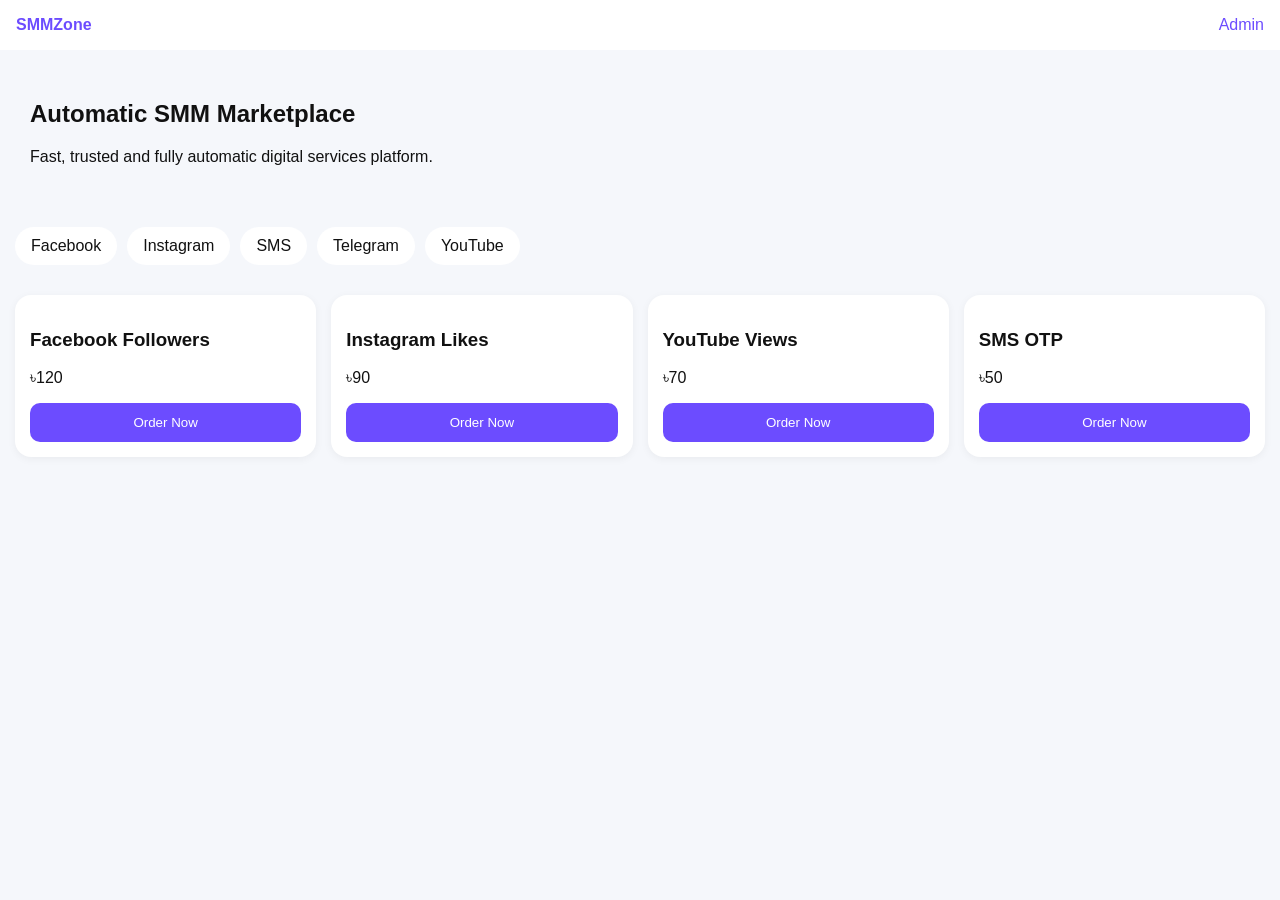
==== index.html @ 48c853cf "Add files via upload" ====
<!DOCTYPE html>
<html lang="en">
<head>
<meta charset="UTF-8">
<meta name="viewport" content="width=device-width, initial-scale=1.0">
<title>SMMZone</title>
<style>
body{margin:0;font-family:Arial;background:#f5f7fb;color:#111}
header{display:flex;justify-content:space-between;padding:16px;background:#fff;position:sticky;top:0}
.logo{font-weight:bold;color:#6c4cff}
.categories{display:flex;gap:10px;overflow:auto;padding:15px}
.cat{background:#fff;padding:10px 16px;border-radius:20px;white-space:nowrap}
.products{display:grid;grid-template-columns:repeat(auto-fit,minmax(160px,1fr));gap:15px;padding:15px}
.card{background:#fff;padding:15px;border-radius:16px;box-shadow:0 2px 8px rgba(0,0,0,.05)}
button{width:100%;padding:12px;border:none;border-radius:10px;background:#6c4cff;color:#fff}
.hero{padding:30px}
.admin-link{color:#6c4cff;text-decoration:none}
</style>
</head>
<body>

<header>
<div class="logo">SMMZone</div>
<a class="admin-link" href="admin.html">Admin</a>
</header>

<section class="hero">
<h1>Automatic SMM Marketplace</h1>
<p>Fast, trusted and fully automatic digital services platform.</p>
</section>

<div class="categories">
<div class="cat">Facebook</div>
<div class="cat">Instagram</div>
<div class="cat">SMS</div>
<div class="cat">Telegram</div>
<div class="cat">YouTube</div>
</div>

<section class="products">

<div class="card">
<h3>Facebook Followers</h3>
<p>৳120</p>
<button onclick="location.href='checkout.html'">Order Now</button>
</div>

<div class="card">
<h3>Instagram Likes</h3>
<p>৳90</p>
<button onclick="location.href='checkout.html'">Order Now</button>
</div>

<div class="card">
<h3>YouTube Views</h3>
<p>৳70</p>
<button onclick="location.href='checkout.html'">Order Now</button>
</div>

<div class="card">
<h3>SMS OTP</h3>
<p>৳50</p>
<button onclick="location.href='checkout.html'">Order Now</button>
</div>

</section>

</body>
</html>
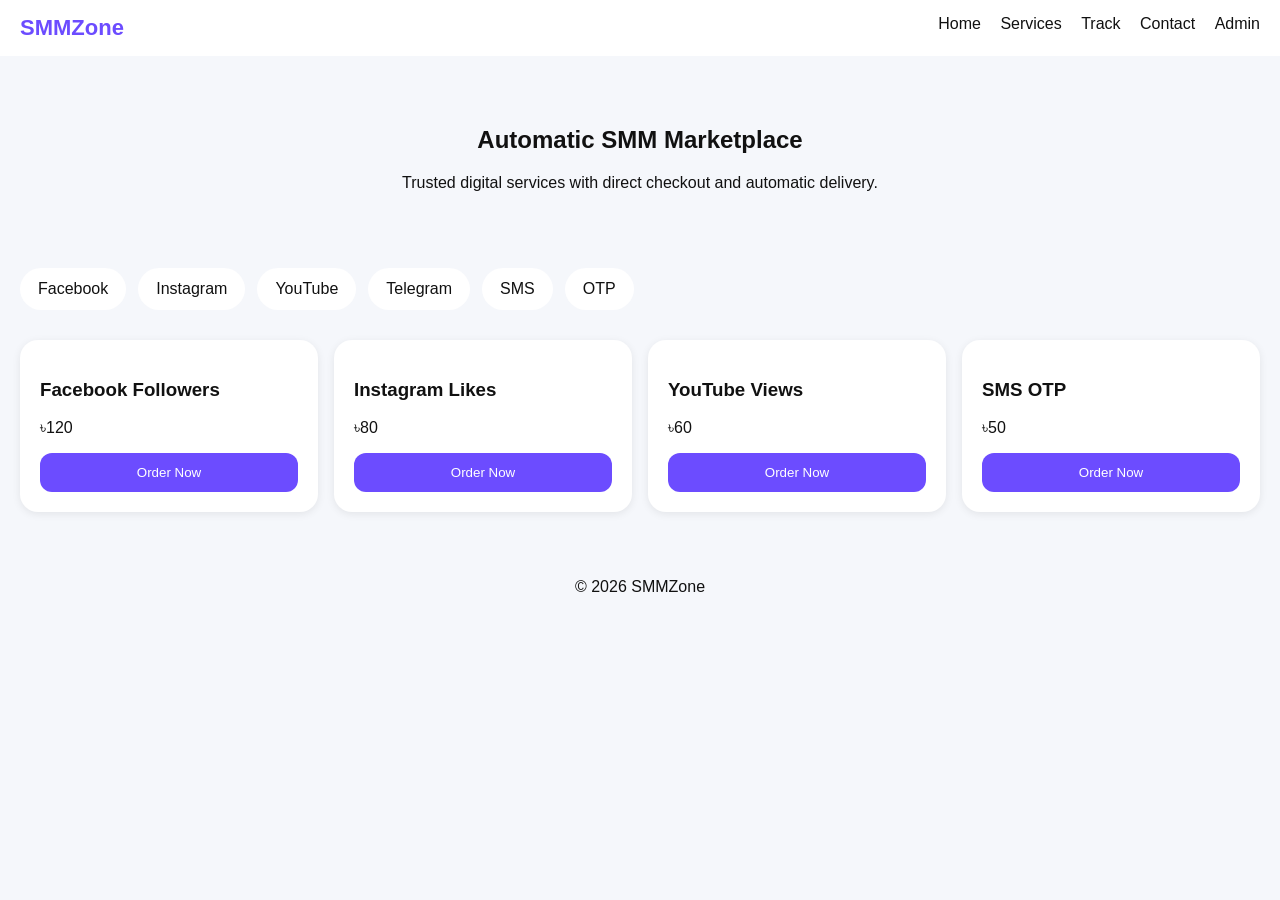
==== commit 8559e20a: "Add files via upload" ====
--- a/index.html
+++ b/index.html
@@ -1,70 +1,66 @@
 
 <!DOCTYPE html>
-<html lang="en">
+<html>
 <head>
-<meta charset="UTF-8">
-<meta name="viewport" content="width=device-width, initial-scale=1.0">
-<title>SMMZone</title>
-<style>
-body{margin:0;font-family:Arial;background:#f5f7fb;color:#111}
-header{display:flex;justify-content:space-between;padding:16px;background:#fff;position:sticky;top:0}
-.logo{font-weight:bold;color:#6c4cff}
-.categories{display:flex;gap:10px;overflow:auto;padding:15px}
-.cat{background:#fff;padding:10px 16px;border-radius:20px;white-space:nowrap}
-.products{display:grid;grid-template-columns:repeat(auto-fit,minmax(160px,1fr));gap:15px;padding:15px}
-.card{background:#fff;padding:15px;border-radius:16px;box-shadow:0 2px 8px rgba(0,0,0,.05)}
-button{width:100%;padding:12px;border:none;border-radius:10px;background:#6c4cff;color:#fff}
-.hero{padding:30px}
-.admin-link{color:#6c4cff;text-decoration:none}
-</style>
+<meta charset='UTF-8'>
+<meta name='viewport' content='width=device-width, initial-scale=1.0'>
+<title>SMMZone Pro</title>
+<link rel='stylesheet' href='style.css'>
 </head>
 <body>
-
-<header>
-<div class="logo">SMMZone</div>
-<a class="admin-link" href="admin.html">Admin</a>
+<header class='header'>
+<div class='logo'>SMMZone</div>
+<nav>
+<a href='index.html'>Home</a>
+<a href='services.html'>Services</a>
+<a href='tracking.html'>Track</a>
+<a href='contact.html'>Contact</a>
+<a href='admin/login.html'>Admin</a>
+</nav>
 </header>
 
-<section class="hero">
+<section class='hero'>
 <h1>Automatic SMM Marketplace</h1>
-<p>Fast, trusted and fully automatic digital services platform.</p>
+<p>Trusted digital services with direct checkout and automatic delivery.</p>
 </section>
 
-<div class="categories">
-<div class="cat">Facebook</div>
-<div class="cat">Instagram</div>
-<div class="cat">SMS</div>
-<div class="cat">Telegram</div>
-<div class="cat">YouTube</div>
+<section class='categories'>
+<div class='cat'>Facebook</div>
+<div class='cat'>Instagram</div>
+<div class='cat'>YouTube</div>
+<div class='cat'>Telegram</div>
+<div class='cat'>SMS</div>
+<div class='cat'>OTP</div>
+</section>
+
+<section class='products'>
+<div class='card'>
+<h3>Facebook Followers</h3>
+<p>৳120</p>
+<a href='checkout.html'><button>Order Now</button></a>
 </div>
 
-<section class="products">
-
-<div class="card">
-<h3>Facebook Followers</h3>
-<p>৳120</p>
-<button onclick="location.href='checkout.html'">Order Now</button>
+<div class='card'>
+<h3>Instagram Likes</h3>
+<p>৳80</p>
+<a href='checkout.html'><button>Order Now</button></a>
 </div>
 
-<div class="card">
-<h3>Instagram Likes</h3>
-<p>৳90</p>
-<button onclick="location.href='checkout.html'">Order Now</button>
+<div class='card'>
+<h3>YouTube Views</h3>
+<p>৳60</p>
+<a href='checkout.html'><button>Order Now</button></a>
 </div>
 
-<div class="card">
-<h3>YouTube Views</h3>
-<p>৳70</p>
-<button onclick="location.href='checkout.html'">Order Now</button>
-</div>
-
-<div class="card">
+<div class='card'>
 <h3>SMS OTP</h3>
 <p>৳50</p>
-<button onclick="location.href='checkout.html'">Order Now</button>
+<a href='checkout.html'><button>Order Now</button></a>
 </div>
-
 </section>
 
+<footer>
+<p>© 2026 SMMZone</p>
+</footer>
 </body>
 </html>
--- a/style.css
+++ b/style.css
@@ -0,0 +1,91 @@
+
+body{
+font-family:Arial,sans-serif;
+margin:0;
+background:#f5f7fb;
+color:#111;
+}
+.header{
+display:flex;
+justify-content:space-between;
+padding:15px 20px;
+background:#fff;
+position:sticky;
+top:0;
+}
+.logo{
+font-size:22px;
+font-weight:bold;
+color:#6c4cff;
+}
+nav a{
+margin-left:15px;
+text-decoration:none;
+color:#111;
+}
+.hero{
+padding:50px 20px;
+text-align:center;
+}
+.categories{
+display:flex;
+gap:12px;
+overflow:auto;
+padding:10px 20px;
+}
+.cat{
+background:#fff;
+padding:12px 18px;
+border-radius:25px;
+white-space:nowrap;
+}
+.products{
+display:grid;
+grid-template-columns:repeat(auto-fit,minmax(180px,1fr));
+gap:16px;
+padding:20px;
+}
+.card{
+background:#fff;
+padding:20px;
+border-radius:18px;
+box-shadow:0 2px 8px rgba(0,0,0,.08);
+}
+button{
+width:100%;
+padding:12px;
+border:none;
+background:#6c4cff;
+color:#fff;
+border-radius:12px;
+}
+.checkout{
+max-width:500px;
+margin:40px auto;
+background:#fff;
+padding:25px;
+border-radius:18px;
+}
+input,select{
+width:100%;
+padding:12px;
+margin-top:10px;
+border-radius:10px;
+border:1px solid #ddd;
+}
+.container{
+padding:20px;
+}
+footer{
+text-align:center;
+padding:30px;
+}
+@media(max-width:768px){
+.products{
+grid-template-columns:repeat(2,1fr);
+}
+.header{
+flex-direction:column;
+gap:10px;
+}
+}
